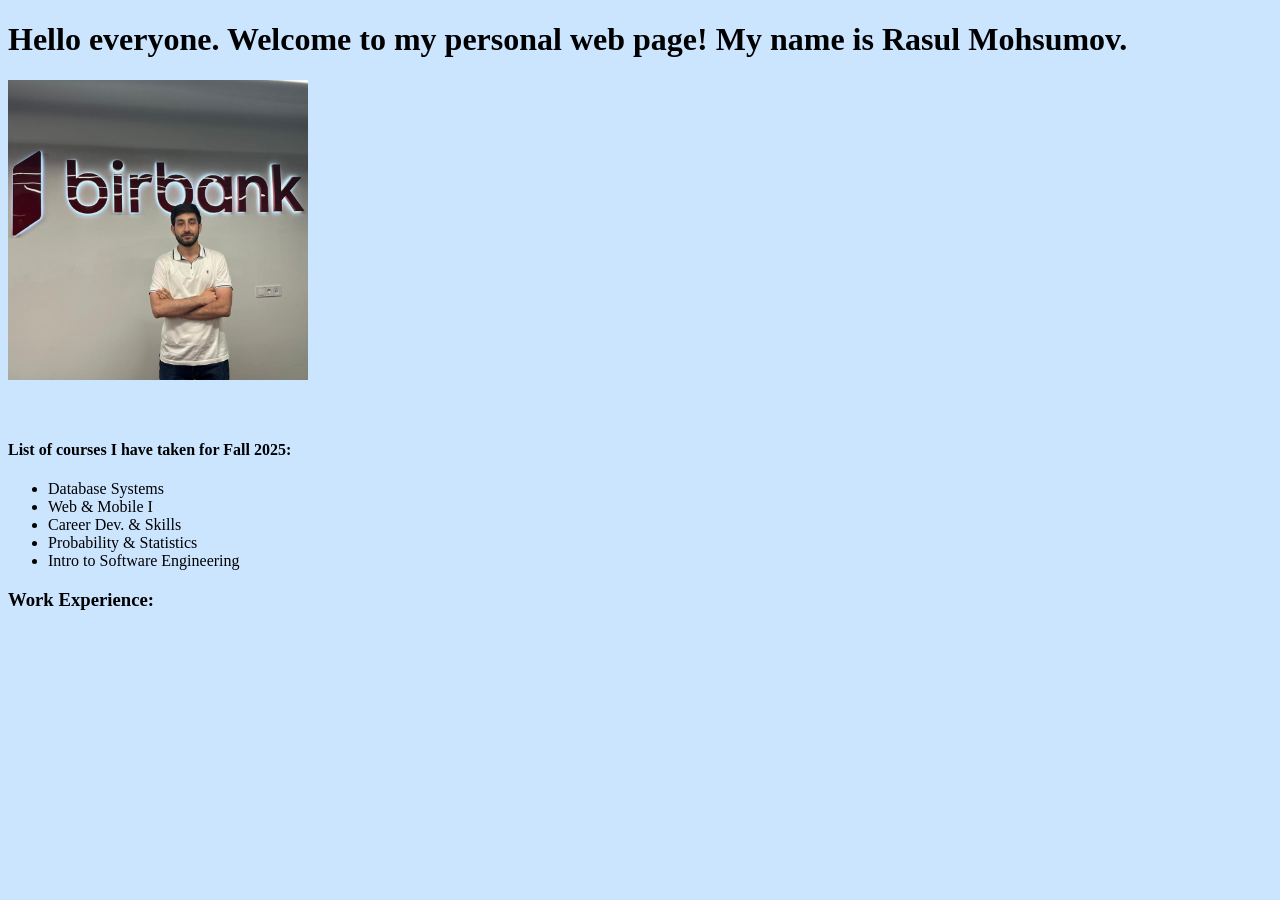
==== index.html @ c51c432b "first commit" ====
<!DOCTYPE html>
<html lang="en">
    <head>
        <link rel="stylesheet" href="css/background.css">
        <meta charset="UTF-8">
        <title>Personal Page</title>
    </head>
    <body>
        <h1>Hello everyone. Welcome to my personal web page! My name is Rasul Mohsumov.</h1>
        <a href="https://www.linkedin.com/in/rasul-mohsumov-994462273/">
            <img src="./images/myPhoto.jpeg" alt="Rasul Mohsumov" height="300" width="300">
        </a><br><br><br>
        <h4>List of courses I have taken for Fall 2025:</h4>
        <ul>
            <li>Database Systems</li>
            <li>Web & Mobile I</li>
            <li>Career Dev. & Skills</li>
            <li>Probability & Statistics</li>
            <li>Intro to Software Engineering</li>
        </ul>
        <h3>Work Experience:</h3>
    </body>
</html>
---- css/background.css ----
body {
    background-color: #CCE5FF; /* sets the whole page background to light blue */
}
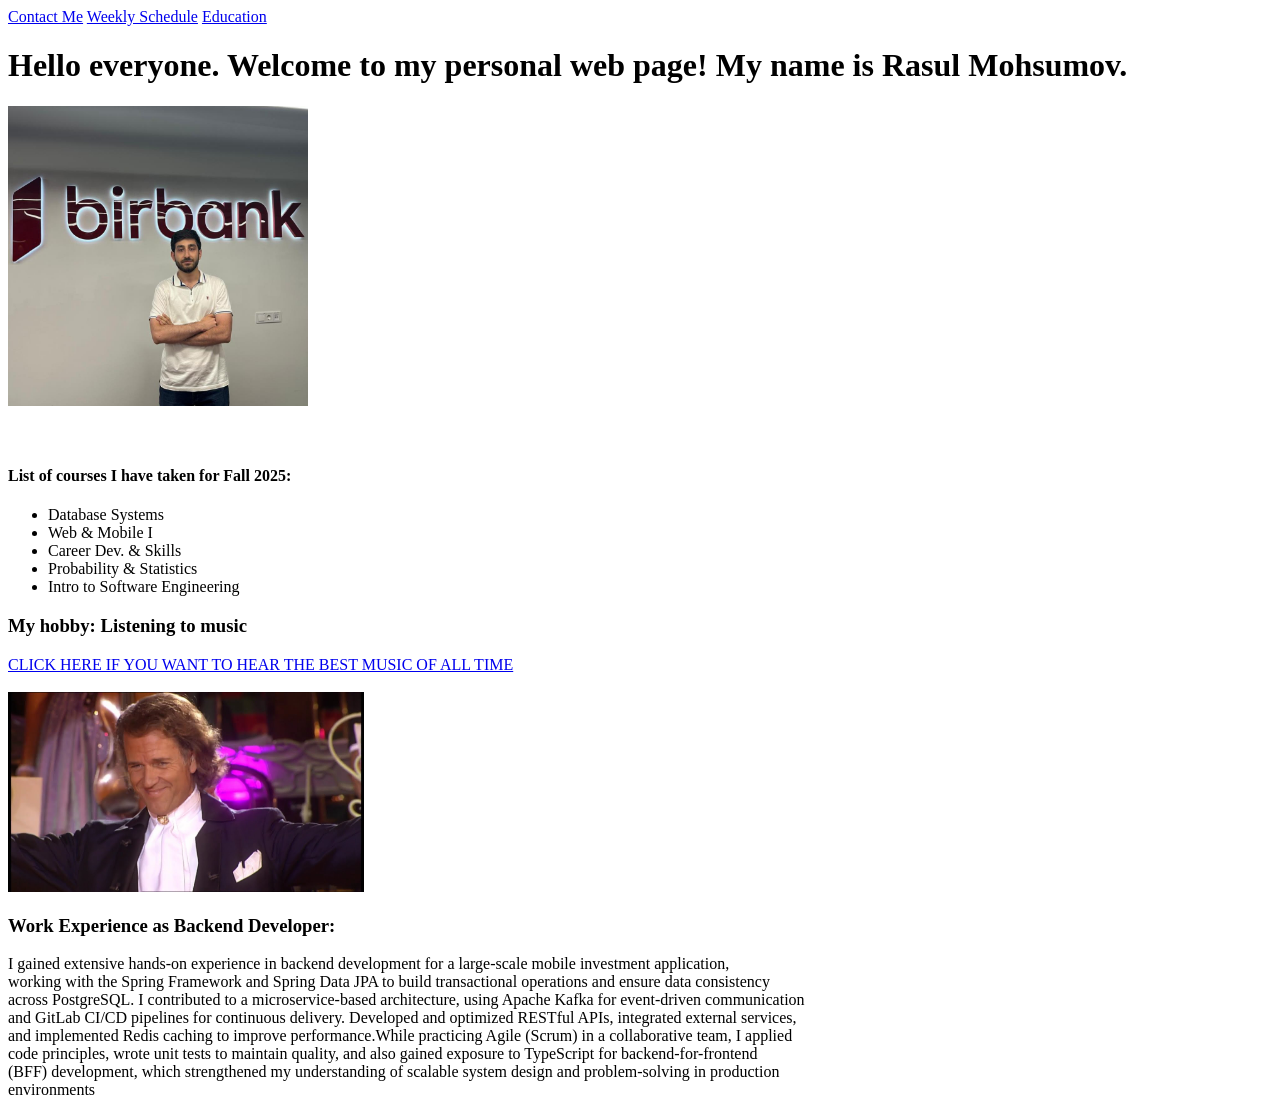
==== commit 3183829b: "last version" ====
--- a/index.html
+++ b/index.html
@@ -1,15 +1,19 @@
 <!DOCTYPE html>
 <html lang="en">
     <head>
-        <link rel="stylesheet" href="css/background.css">
         <meta charset="UTF-8">
-        <title>Personal Page</title>
+        <meta name="author" content="Rəsul">
+        <title>Personal Website</title>
     </head>
     <body>
+    <a href="contactme.html">Contact Me</a>
+    <a href="schedule.html">Weekly Schedule</a>
+    <a href="education.html">Education</a>
         <h1>Hello everyone. Welcome to my personal web page! My name is Rasul Mohsumov.</h1>
-        <a href="https://www.linkedin.com/in/rasul-mohsumov-994462273/">
+        <a href="https://www.linkedin.com/in/rasul-mohsumov-994462273/" target="_blank">
             <img src="./images/myPhoto.jpeg" alt="Rasul Mohsumov" height="300" width="300">
-        </a><br><br><br>
+        </a>
+        <br><br><br>
         <h4>List of courses I have taken for Fall 2025:</h4>
         <ul>
             <li>Database Systems</li>
@@ -18,6 +22,18 @@
             <li>Probability & Statistics</li>
             <li>Intro to Software Engineering</li>
         </ul>
-        <h3>Work Experience:</h3>
+        <h3>My hobby: Listening to music</h3>
+        <a href="https://www.youtube.com/watch?v=bYCTqd7c0G8&list=RDbYCTqd7c0G8&start_radio=1">CLICK HERE IF YOU WANT TO HEAR THE BEST MUSIC OF ALL TIME</a>
+        <br><br>
+        <img src="images/maxres.jpg" alt="Come on guys" height="200">
+        <h3>Work Experience as Backend Developer:</h3>
+        <p>I gained extensive hands-on experience in backend development for a large-scale mobile investment application,<br>
+            working with the Spring Framework and Spring Data JPA to build transactional operations and ensure data consistency <br>
+            across PostgreSQL. I contributed to a microservice-based architecture, using Apache Kafka for event-driven communication<br>
+            and GitLab CI/CD pipelines for continuous delivery. Developed and optimized RESTful APIs, integrated external services,<br>
+            and implemented Redis caching to improve performance.While practicing Agile (Scrum) in a collaborative team, I applied <br>
+            code principles, wrote unit tests to maintain quality, and also gained exposure to TypeScript for backend-for-frontend<br>
+            (BFF) development, which strengthened my understanding of scalable system design and problem-solving in production <br>
+            environments</p>
     </body>
 </html>
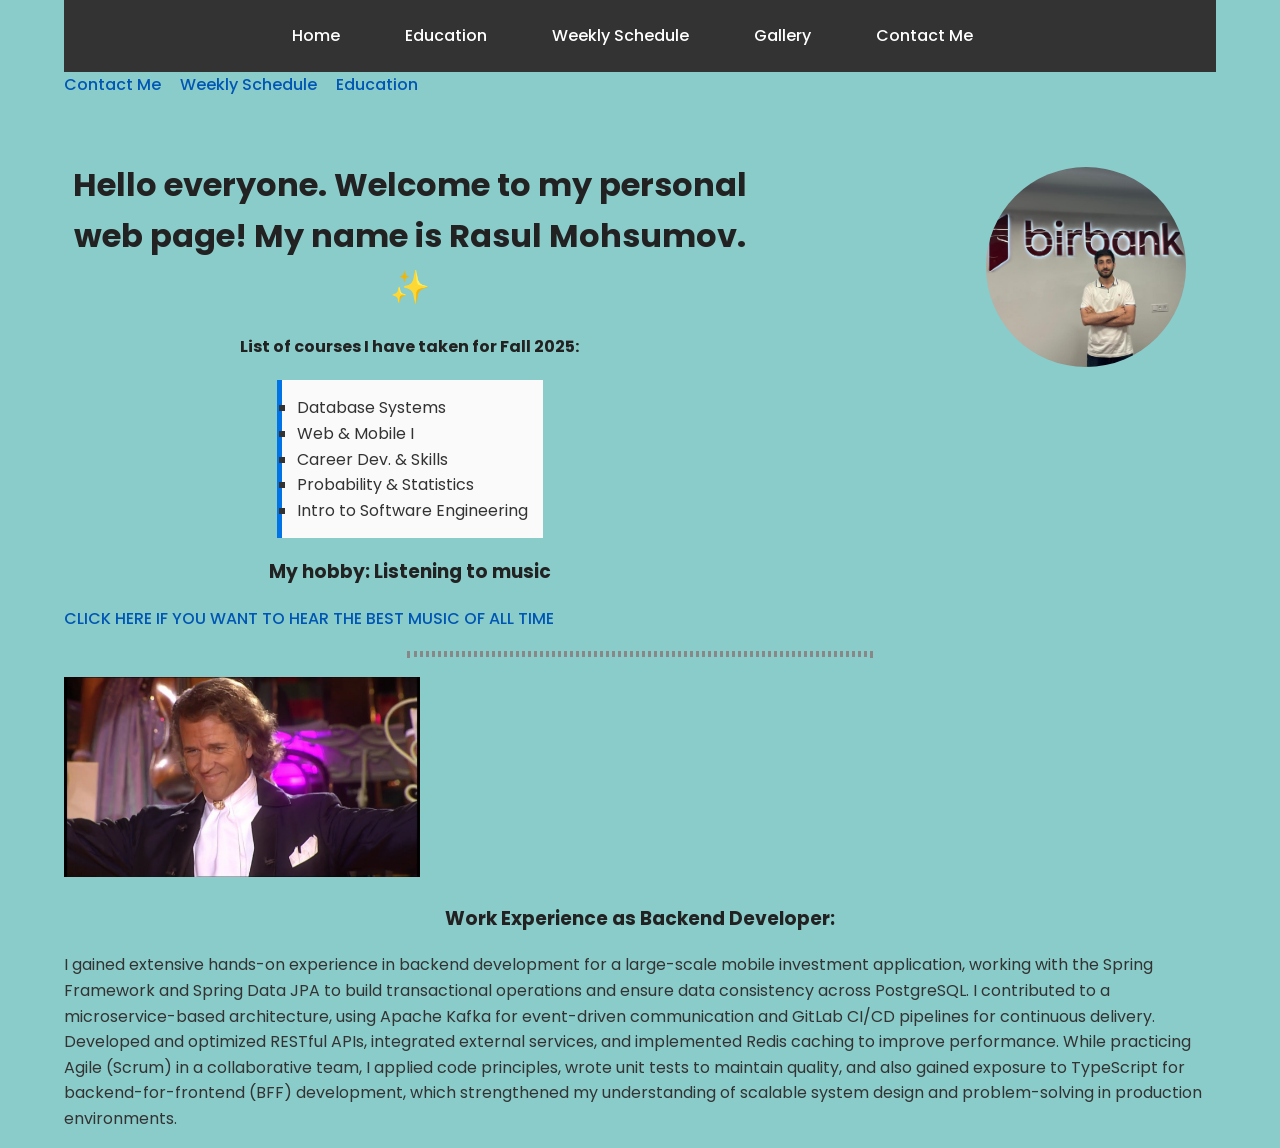
==== commit 27df2e44: "css and readme added" ====
--- a/index.html
+++ b/index.html
@@ -1,19 +1,31 @@
 <!DOCTYPE html>
 <html lang="en">
-    <head>
-        <meta charset="UTF-8">
-        <meta name="author" content="Rəsul">
-        <title>Personal Website</title>
-    </head>
-    <body>
+<head>
+    <meta charset="UTF-8">
+    <meta name="author" content="Rəsul">
+    <title>Personal Website</title>
+    <link rel="stylesheet" href="style.css">
+</head>
+<body>
+<nav class="navbar">
+    <a href="index.html" class="nav-link">Home</a>
+    <a href="education.html" class="nav-link">Education</a>
+    <a href="schedule.html" class="nav-link">Weekly Schedule</a>
+    <a href="gallery.html" class="nav-link">Gallery</a>
+    <a href="contactme.html" class="nav-link">Contact Me</a>
+</nav>
+
+<nav>
     <a href="contactme.html">Contact Me</a>
     <a href="schedule.html">Weekly Schedule</a>
     <a href="education.html">Education</a>
+</nav>
+
+<div class="home-container">
+
+    <div class="home-text">
         <h1>Hello everyone. Welcome to my personal web page! My name is Rasul Mohsumov.</h1>
-        <a href="https://www.linkedin.com/in/rasul-mohsumov-994462273/" target="_blank">
-            <img src="./images/myPhoto.jpeg" alt="Rasul Mohsumov" height="300" width="300">
-        </a>
-        <br><br><br>
+
         <h4>List of courses I have taken for Fall 2025:</h4>
         <ul>
             <li>Database Systems</li>
@@ -22,18 +34,38 @@
             <li>Probability & Statistics</li>
             <li>Intro to Software Engineering</li>
         </ul>
+
         <h3>My hobby: Listening to music</h3>
-        <a href="https://www.youtube.com/watch?v=bYCTqd7c0G8&list=RDbYCTqd7c0G8&start_radio=1">CLICK HERE IF YOU WANT TO HEAR THE BEST MUSIC OF ALL TIME</a>
-        <br><br>
-        <img src="images/maxres.jpg" alt="Come on guys" height="200">
-        <h3>Work Experience as Backend Developer:</h3>
-        <p>I gained extensive hands-on experience in backend development for a large-scale mobile investment application,<br>
-            working with the Spring Framework and Spring Data JPA to build transactional operations and ensure data consistency <br>
-            across PostgreSQL. I contributed to a microservice-based architecture, using Apache Kafka for event-driven communication<br>
-            and GitLab CI/CD pipelines for continuous delivery. Developed and optimized RESTful APIs, integrated external services,<br>
-            and implemented Redis caching to improve performance.While practicing Agile (Scrum) in a collaborative team, I applied <br>
-            code principles, wrote unit tests to maintain quality, and also gained exposure to TypeScript for backend-for-frontend<br>
-            (BFF) development, which strengthened my understanding of scalable system design and problem-solving in production <br>
-            environments</p>
-    </body>
-</html>+        <a href="https://www.youtube.com/watch?v=bYCTqd7c0G8&list=RDbYCTqd7c0G8&start_radio=1" target="_blank">
+            CLICK HERE IF YOU WANT TO HEAR THE BEST MUSIC OF ALL TIME
+        </a>
+    </div>
+
+    <div class="home-photo">
+        <a href="https://www.linkedin.com/in/rasul-mohsumov-994462273/" target="_blank">
+            <img src="./images/myPhoto.jpeg" alt="Rasul Mohsumov">
+        </a>
+    </div>
+</div>
+
+<div style="clear: both;"></div>
+
+<hr>
+
+<div class="work-experience">
+    <img src="images/maxres.jpg" alt="Come on guys" height="200">
+    <h3>Work Experience as Backend Developer:</h3>
+    <p>
+        I gained extensive hands-on experience in backend development for a large-scale mobile investment application,
+        working with the Spring Framework and Spring Data JPA to build transactional operations and ensure data consistency
+        across PostgreSQL. I contributed to a microservice-based architecture, using Apache Kafka for event-driven communication
+        and GitLab CI/CD pipelines for continuous delivery. Developed and optimized RESTful APIs, integrated external services,
+        and implemented Redis caching to improve performance. While practicing Agile (Scrum) in a collaborative team, I applied
+        code principles, wrote unit tests to maintain quality, and also gained exposure to TypeScript for backend-for-frontend
+        (BFF) development, which strengthened my understanding of scalable system design and problem-solving in production
+        environments.
+    </p>
+</div>
+
+</body>
+</html>
--- a/style.css
+++ b/style.css
@@ -0,0 +1,270 @@
+@import url('https://fonts.googleapis.com/css2?family=Poppins:wght@300;400;600&display=swap');
+
+body {
+    width: 90%;
+    margin: 0 auto;
+    background-color: #8accca;
+    font-family: 'Poppins', sans-serif;
+    color: #333;
+    line-height: 1.6;
+}
+
+a {
+    margin-right: 15px;
+    text-decoration: none;
+    color: #0056b3;
+    font-weight: 500;
+}
+
+a:hover {
+    color: #ff6600;
+    text-decoration: underline;
+}
+
+h1, h2, h3, h4 {
+    text-align: center;
+    color: #222;
+}
+
+hr {
+    width: 40%;
+    border: 3px dotted #888;
+    margin: 20px auto;
+}
+
+img[alt="Rasul Mohsumov"] {
+    width: 200px;
+    height: 200px;
+    border-radius: 50%;
+    transition: transform 0.3s ease, width 0.3s ease, height 0.3s ease;
+    display: block;
+    margin: 20px auto;
+}
+
+img[alt="Rasul Mohsumov"]:hover {
+    transform: scale(1.1);
+}
+
+ul {
+    list-style-type: square;
+    padding-left: 40px;
+    background-color: #fafafa;
+    border-left: 5px solid #0073e6;
+    width: fit-content;
+    margin: 0 auto;
+    padding: 15px;
+}
+
+table {
+    width: 80%;
+    margin: 20px auto;
+    border-collapse: collapse;
+    background-color: #ffffff;
+    box-shadow: 0 0 10px rgba(0,0,0,0.1);
+}
+
+th, td {
+    border: 1px solid #999;
+    padding: 10px 15px;
+    text-align: center;
+}
+
+th {
+    background-color: #367c4f;
+    color: white;
+}
+
+tr:nth-child(even) {
+    background-color: #f2f2f2;
+}
+
+form {
+    width: 60%;
+    margin: 30px auto;
+    background-color: #f9f9f9;
+    padding: 20px;
+    border-radius: 10px;
+    box-shadow: 0 0 10px rgba(0,0,0,0.1);
+}
+
+label {
+    display: block;
+    font-weight: 600;
+    margin-bottom: 5px;
+}
+
+input, textarea {
+    width: 100%;
+    padding: 10px;
+    margin-bottom: 15px;
+    border-radius: 5px;
+    border: 1px solid #ccc;
+    font-family: 'Poppins', sans-serif;
+}
+
+input:focus, textarea:focus {
+    outline: none;
+    border-color: #0073e6;
+    box-shadow: 0 0 5px #0073e6;
+}
+
+input[type="submit"] {
+    background-color: #0073e6;
+    color: white;
+    border: none;
+    cursor: pointer;
+    font-weight: bold;
+}
+
+input[type="submit"]:hover {
+    background-color: #005bb5;
+}
+
+h1::after {
+    content: " ✨";
+    color: #ff9900;
+}
+
+.home-container {
+    position: relative;
+    margin-top: 40px;
+}
+
+.home-text {
+    width: 60%;
+    float: left;
+}
+
+.home-photo {
+    float: right;
+    position: relative;
+    top: 10px;
+    right: 30px;
+}
+
+.home-container::after {
+    content: "";
+    display: block;
+    clear: both;
+}
+
+.schedule-container {
+    display: flex;
+    flex-direction: column;
+    align-items: center;
+    gap: 20px;
+    margin-top: 30px;
+}
+
+.schedule-container table {
+    width: 90%;
+    max-width: 800px;
+}
+
+.education-container {
+    display: grid;
+    grid-template-columns: repeat(2, 1fr);
+    gap: 15px;
+    width: 60%;
+    margin: 30px auto;
+    background: #ffffff;
+    padding: 20px;
+    border-radius: 10px;
+    box-shadow: 0 0 10px rgba(0,0,0,0.1);
+}
+
+.education-item {
+    background-color: #f0f8ff;
+    border: 1px solid #ccc;
+    padding: 15px;
+    border-radius: 8px;
+    text-align: center;
+    font-weight: 500;
+}
+
+form {
+    display: flex;
+    flex-direction: column;
+    align-items: center;
+}
+form input, form textarea {
+    width: 80%;
+}
+
+.navbar {
+    position: sticky;
+    top: 0;
+    background-color: #333;
+    display: flex;
+    justify-content: center;
+    gap: 20px;
+    padding: 15px 0;
+    z-index: 1000;
+}
+
+.navbar .nav-link {
+    color: white;
+    text-decoration: none;
+    font-weight: 500;
+    padding: 8px 15px;
+    transition: background-color 0.3s, color 0.3s;
+    border-radius: 5px;
+}
+
+.navbar .nav-link:hover {
+    background-color: #555;
+    color: #f0c14b;
+}
+
+.navbar .nav-link.active {
+    background-color: #f0c14b;
+    color: #333;
+    cursor: default;
+}
+
+.navbar .nav-link.active:hover {
+    background-color: #f0c14b;
+    color: #333;
+}
+
+.gallery-container {
+    text-align: center;
+    padding: 20px;
+}
+
+.gallery-grid {
+    display: grid;
+    grid-template-columns: repeat(3, 1fr);
+    gap: 20px;
+    padding: 30px;
+}
+
+.gallery-item {
+    background-color: #f5f5f5;
+    padding: 10px;
+    border-radius: 10px;
+    box-shadow: 0 4px 8px rgba(0,0,0,0.1);
+}
+
+.gallery-item img {
+    width: 100%;
+    height: auto;
+    border-radius: 10px;
+    transition: transform 0.3s;
+}
+
+.gallery-item img:hover {
+    transform: scale(1.05);
+}
+
+.gallery-item p {
+    margin-top: 10px;
+    font-size: 1em;
+}
+
+@media (max-width: 768px) {
+    .gallery-grid {
+        grid-template-columns: 1fr;
+    }
+}
+
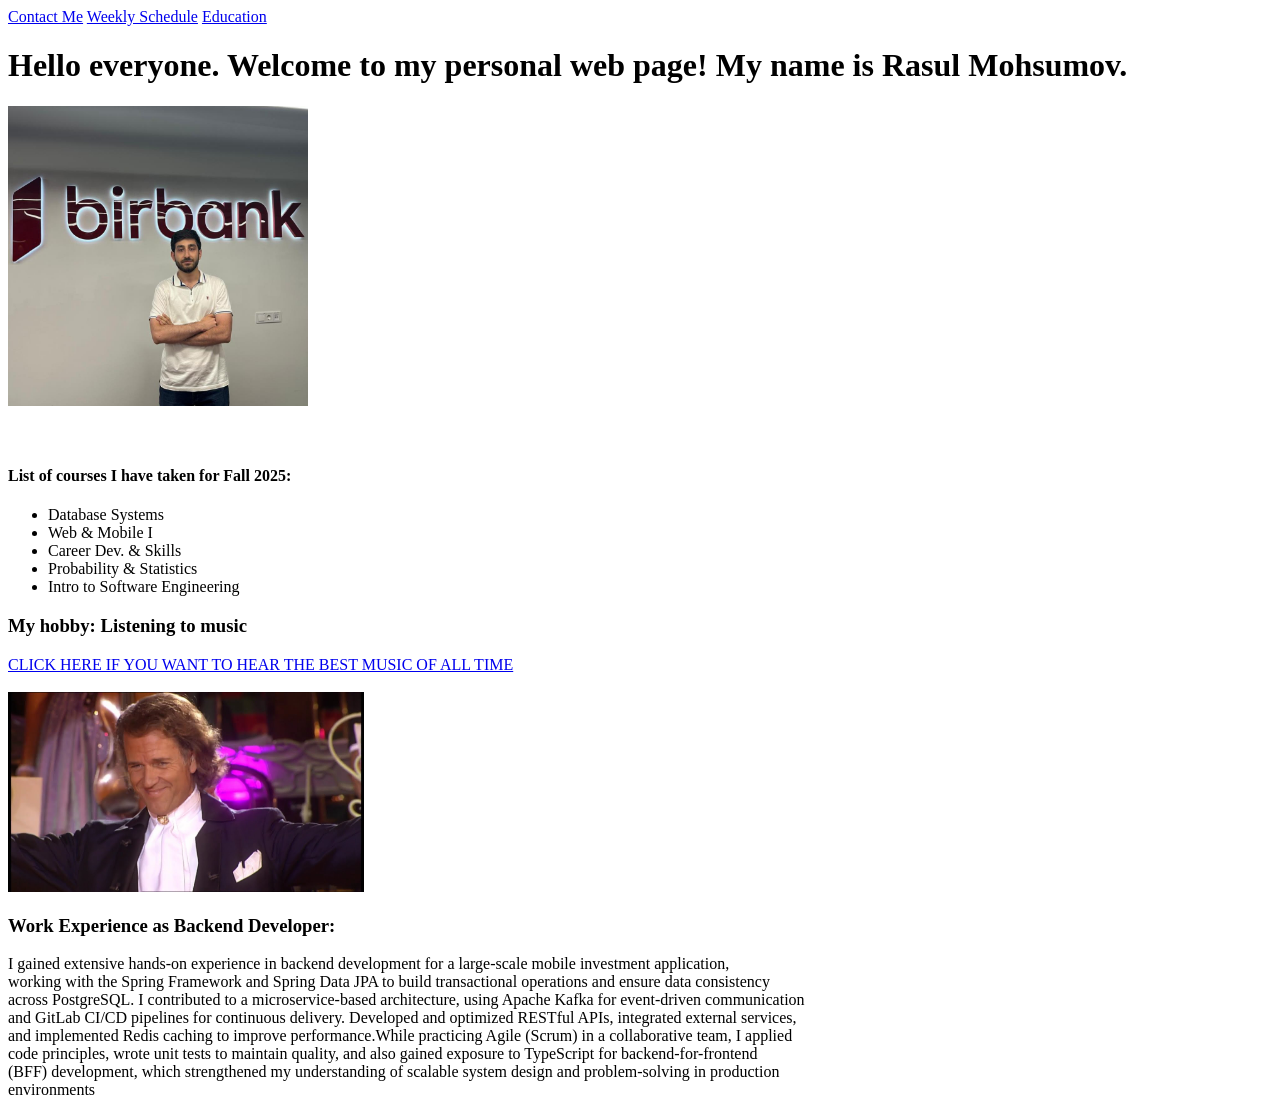
==== commit 4c861906: "old index html" ====
--- a/index.html
+++ b/index.html
@@ -4,68 +4,36 @@
     <meta charset="UTF-8">
     <meta name="author" content="Rəsul">
     <title>Personal Website</title>
-    <link rel="stylesheet" href="style.css">
 </head>
 <body>
-<nav class="navbar">
-    <a href="index.html" class="nav-link">Home</a>
-    <a href="education.html" class="nav-link">Education</a>
-    <a href="schedule.html" class="nav-link">Weekly Schedule</a>
-    <a href="gallery.html" class="nav-link">Gallery</a>
-    <a href="contactme.html" class="nav-link">Contact Me</a>
-</nav>
-
-<nav>
-    <a href="contactme.html">Contact Me</a>
-    <a href="schedule.html">Weekly Schedule</a>
-    <a href="education.html">Education</a>
-</nav>
-
-<div class="home-container">
-
-    <div class="home-text">
-        <h1>Hello everyone. Welcome to my personal web page! My name is Rasul Mohsumov.</h1>
-
-        <h4>List of courses I have taken for Fall 2025:</h4>
-        <ul>
-            <li>Database Systems</li>
-            <li>Web & Mobile I</li>
-            <li>Career Dev. & Skills</li>
-            <li>Probability & Statistics</li>
-            <li>Intro to Software Engineering</li>
-        </ul>
-
-        <h3>My hobby: Listening to music</h3>
-        <a href="https://www.youtube.com/watch?v=bYCTqd7c0G8&list=RDbYCTqd7c0G8&start_radio=1" target="_blank">
-            CLICK HERE IF YOU WANT TO HEAR THE BEST MUSIC OF ALL TIME
-        </a>
-    </div>
-
-    <div class="home-photo">
-        <a href="https://www.linkedin.com/in/rasul-mohsumov-994462273/" target="_blank">
-            <img src="./images/myPhoto.jpeg" alt="Rasul Mohsumov">
-        </a>
-    </div>
-</div>
-
-<div style="clear: both;"></div>
-
-<hr>
-
-<div class="work-experience">
-    <img src="images/maxres.jpg" alt="Come on guys" height="200">
-    <h3>Work Experience as Backend Developer:</h3>
-    <p>
-        I gained extensive hands-on experience in backend development for a large-scale mobile investment application,
-        working with the Spring Framework and Spring Data JPA to build transactional operations and ensure data consistency
-        across PostgreSQL. I contributed to a microservice-based architecture, using Apache Kafka for event-driven communication
-        and GitLab CI/CD pipelines for continuous delivery. Developed and optimized RESTful APIs, integrated external services,
-        and implemented Redis caching to improve performance. While practicing Agile (Scrum) in a collaborative team, I applied
-        code principles, wrote unit tests to maintain quality, and also gained exposure to TypeScript for backend-for-frontend
-        (BFF) development, which strengthened my understanding of scalable system design and problem-solving in production
-        environments.
-    </p>
-</div>
-
+<a href="contactme.html">Contact Me</a>
+<a href="schedule.html">Weekly Schedule</a>
+<a href="education.html">Education</a>
+<h1>Hello everyone. Welcome to my personal web page! My name is Rasul Mohsumov.</h1>
+<a href="https://www.linkedin.com/in/rasul-mohsumov-994462273/" target="_blank">
+    <img src="./images/myPhoto.jpeg" alt="Rasul Mohsumov" height="300" width="300">
+</a>
+<br><br><br>
+<h4>List of courses I have taken for Fall 2025:</h4>
+<ul>
+    <li>Database Systems</li>
+    <li>Web & Mobile I</li>
+    <li>Career Dev. & Skills</li>
+    <li>Probability & Statistics</li>
+    <li>Intro to Software Engineering</li>
+</ul>
+<h3>My hobby: Listening to music</h3>
+<a href="https://www.youtube.com/watch?v=bYCTqd7c0G8&list=RDbYCTqd7c0G8&start_radio=1">CLICK HERE IF YOU WANT TO HEAR THE BEST MUSIC OF ALL TIME</a>
+<br><br>
+<img src="images/maxres.jpg" alt="Come on guys" height="200">
+<h3>Work Experience as Backend Developer:</h3>
+<p>I gained extensive hands-on experience in backend development for a large-scale mobile investment application,<br>
+    working with the Spring Framework and Spring Data JPA to build transactional operations and ensure data consistency <br>
+    across PostgreSQL. I contributed to a microservice-based architecture, using Apache Kafka for event-driven communication<br>
+    and GitLab CI/CD pipelines for continuous delivery. Developed and optimized RESTful APIs, integrated external services,<br>
+    and implemented Redis caching to improve performance.While practicing Agile (Scrum) in a collaborative team, I applied <br>
+    code principles, wrote unit tests to maintain quality, and also gained exposure to TypeScript for backend-for-frontend<br>
+    (BFF) development, which strengthened my understanding of scalable system design and problem-solving in production <br>
+    environments</p>
 </body>
-</html>
+</html>
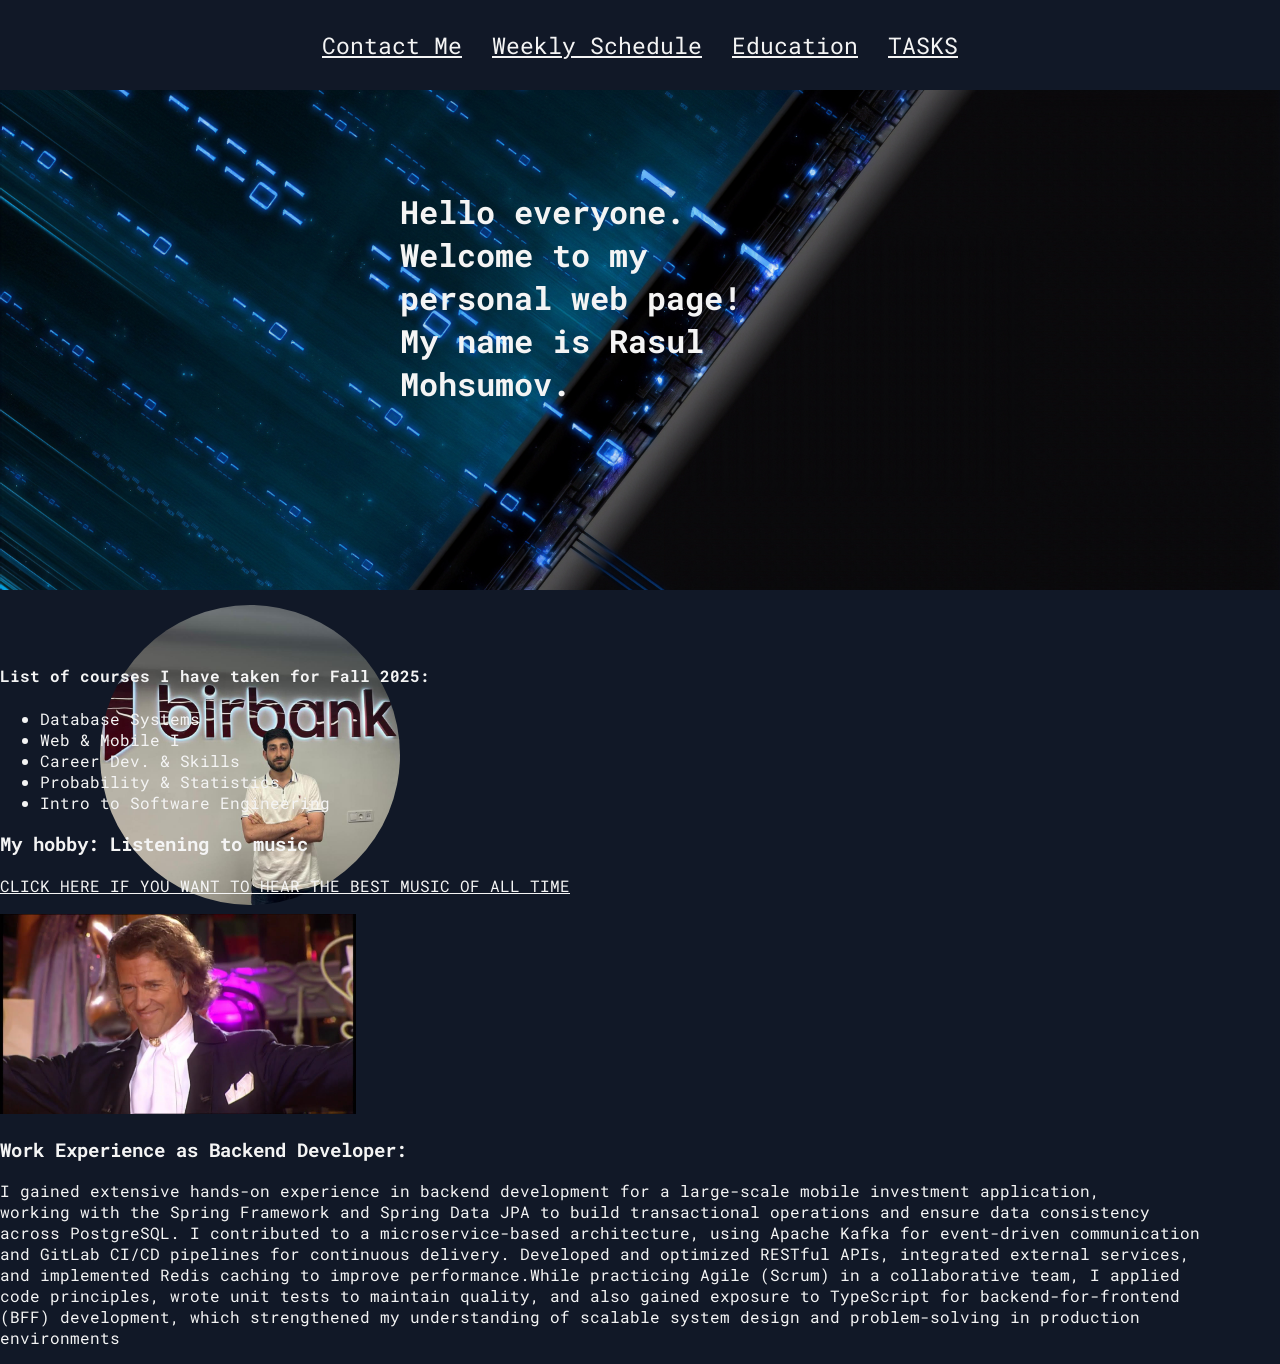
==== commit 1d659bc2: "learning" ====
--- a/index.html
+++ b/index.html
@@ -4,17 +4,30 @@
     <meta charset="UTF-8">
     <meta name="author" content="Rəsul">
     <title>Personal Website</title>
+    <link rel="preconnect" href="https://fonts.googleapis.com">
+    <link rel="preconnect" href="https://fonts.gstatic.com" crossorigin>
+    <link href="https://fonts.googleapis.com/css2?family=Roboto+Mono:ital,wght@0,100..700;1,100..700&display=swap" rel="stylesheet">
+    <link rel="stylesheet" href="index.css">
 </head>
 <body>
-<a href="contactme.html">Contact Me</a>
-<a href="schedule.html">Weekly Schedule</a>
-<a href="education.html">Education</a>
-<h1>Hello everyone. Welcome to my personal web page! My name is Rasul Mohsumov.</h1>
-<a href="https://www.linkedin.com/in/rasul-mohsumov-994462273/" target="_blank">
-    <img src="./images/myPhoto.jpeg" alt="Rasul Mohsumov" height="300" width="300">
-</a>
+<nav>
+    <a href="contactme.html">Contact Me</a>
+    <a href="schedule.html">Weekly Schedule</a>
+    <a href="education.html">Education</a>
+    <a href="mixed.html">TASKS</a>
+</nav>
+
+
+<div id="introduction">
+    <h1 class="heading" id="main-heading">Hello everyone. Welcome to my personal web page! My name is Rasul Mohsumov.</h1>
+
+    <a id="linkedinLink" href="https://www.linkedin.com/in/rasul-mohsumov-994462273/" target="_blank">
+        <img id="myImage" src="./images/myPhoto.jpeg" alt="Rasul Mohsumov" height="300" width="300"></a>
+</div>
+
+
 <br><br><br>
-<h4>List of courses I have taken for Fall 2025:</h4>
+<h4 class="text">List of courses I have taken for Fall 2025:</h4>
 <ul>
     <li>Database Systems</li>
     <li>Web & Mobile I</li>
--- a/index.css
+++ b/index.css
@@ -0,0 +1,97 @@
+:root {
+    --font-family: 'Roboto Mono', monospace;
+}
+
+* {
+    /*border: 1px solid green;*/
+}
+
+.heading{
+    color: #F4F4F4;
+    font-family: 'Roboto Mono', monospace;
+}
+
+.text, ul,h6,h5,h4,h3,h2,h1,p,a,label,button,input {
+    color: #F4F4F4;
+    font-family: 'Roboto Mono', monospace;
+}
+
+#form-container {
+    display: flex;
+    flex-direction: column;
+    align-items: center;
+
+}
+#form-container form {
+    border: 10px solid #254675;
+    border-radius: 5px;
+
+}
+
+.submit {
+    background-color: #005bb5;
+}
+
+#contact-word {
+    color: #005bb5;
+}
+
+body {
+    color: #F4F4F4;
+    background-color: rgb(17 24 39);
+    margin: 0;
+}
+
+nav {
+    background-color: rgb(17 24 39);
+    display: flex;
+    justify-content: center;
+    height: 60px;
+    gap: 30px;
+    vertical-align: top;
+    padding-top
+    :30px;
+}
+
+nav > a {
+    font-size: 23px;
+}
+
+
+#myImage {
+    display: inline-block;
+    border-radius: 50%;
+    transition: all 0.3s ease;
+}
+
+#myImage:hover {
+    width: 330px;
+    height: 330px;
+}
+
+#linkedinLink {
+    margin: 100px 100px 100px 100px;
+    display: inline-block;
+    line-height: 0;
+    horiz-align: left;
+    border-radius: 50%;
+}
+
+#main-heading {
+    text-align: left;
+    display: inline-block;
+    width: 30%;
+    margin: 100px 100px 100px 400px;
+    vertical-align: top;
+
+    box-sizing: border-box;
+}
+
+#introduction {
+    height: 500px;
+    box-sizing: border-box;
+    background-image: url("./images/background.jpg");
+    background-size: cover;
+    background-position: center;    /* keeps it centered */
+    background-repeat: no-repeat;   /* prevents tiling */
+}
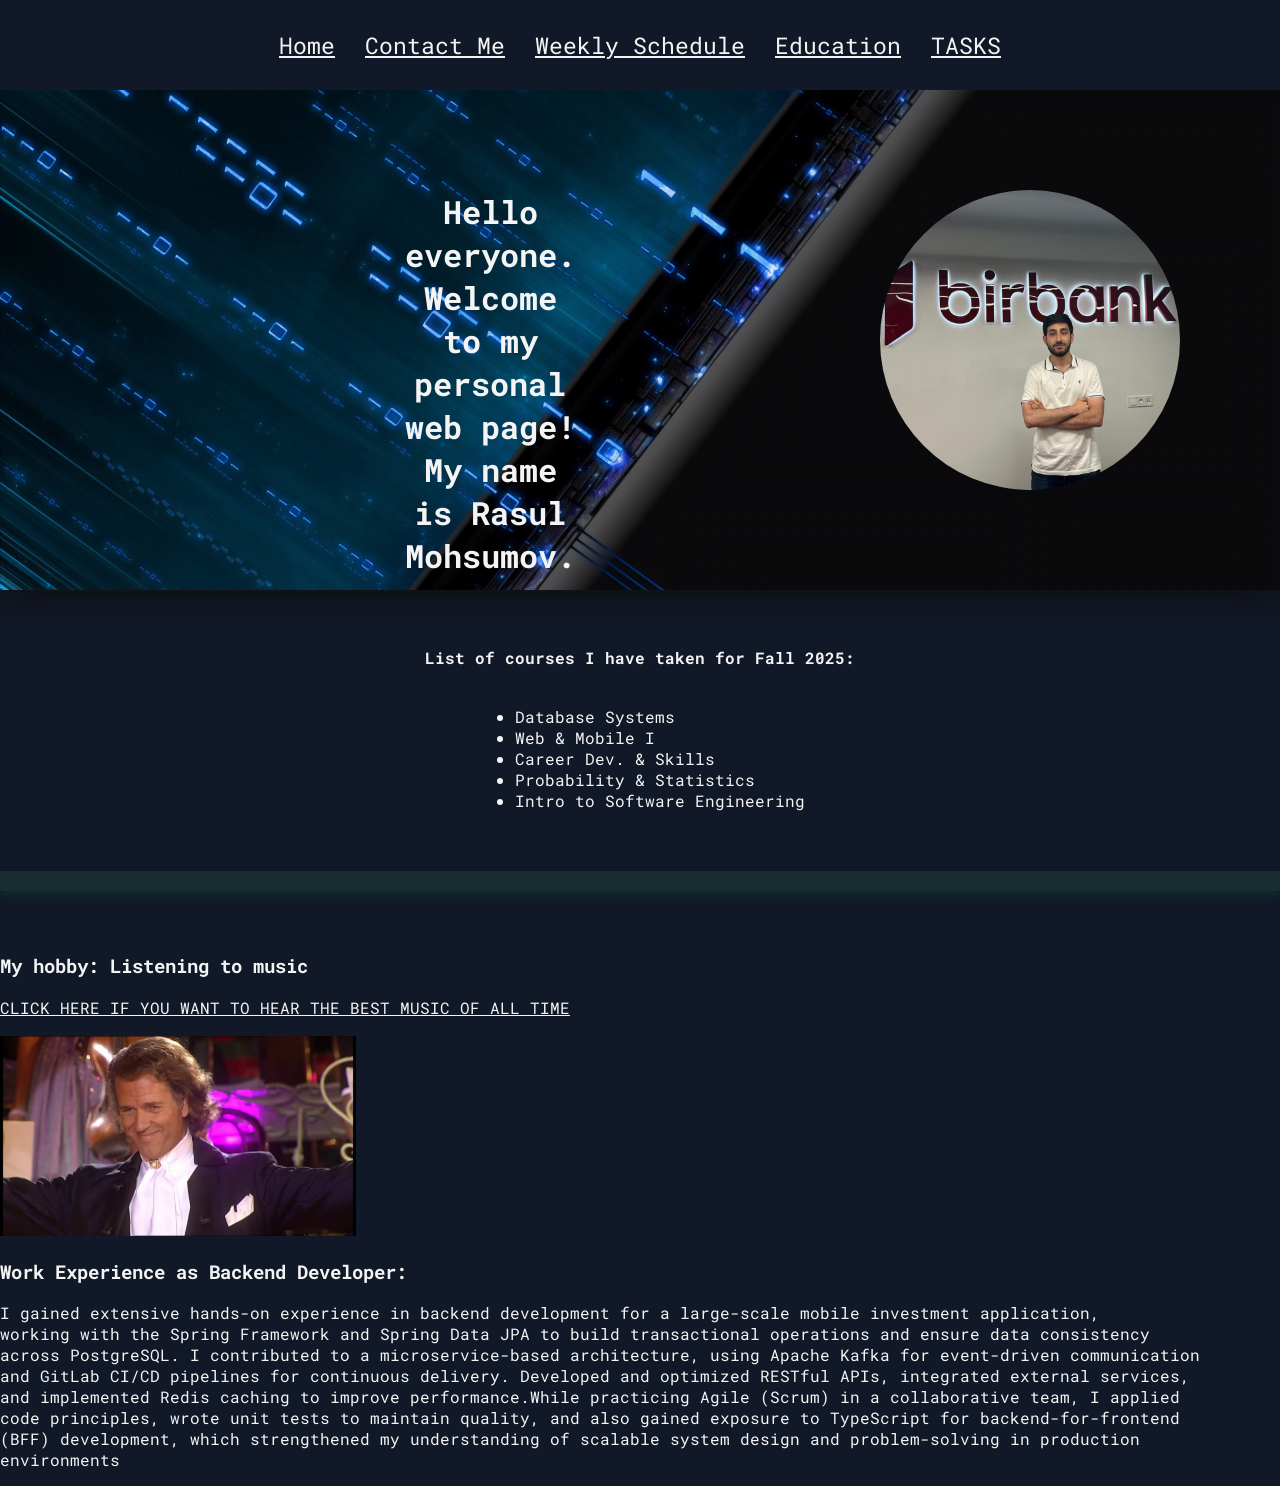
==== commit 0ca34a16: "learning" ====
--- a/index.html
+++ b/index.html
@@ -10,7 +10,8 @@
     <link rel="stylesheet" href="index.css">
 </head>
 <body>
-<nav>
+<nav class="navbar">
+    <a href="index.html">Home</a>
     <a href="contactme.html">Contact Me</a>
     <a href="schedule.html">Weekly Schedule</a>
     <a href="education.html">Education</a>
@@ -20,21 +21,29 @@
 
 <div id="introduction">
     <h1 class="heading" id="main-heading">Hello everyone. Welcome to my personal web page! My name is Rasul Mohsumov.</h1>
+    <div id="image-container">
+        <a id="linkedinLink" href="https://www.linkedin.com/in/rasul-mohsumov-994462273/" target="_blank">
+            <img id="myImage" src="./images/myPhoto.jpeg" alt="Rasul Mohsumov" height="300" width="300"></a>
+    </div>
 
-    <a id="linkedinLink" href="https://www.linkedin.com/in/rasul-mohsumov-994462273/" target="_blank">
-        <img id="myImage" src="./images/myPhoto.jpeg" alt="Rasul Mohsumov" height="300" width="300"></a>
 </div>
 
 
 <br><br><br>
-<h4 class="text">List of courses I have taken for Fall 2025:</h4>
-<ul>
-    <li>Database Systems</li>
-    <li>Web & Mobile I</li>
-    <li>Career Dev. & Skills</li>
-    <li>Probability & Statistics</li>
-    <li>Intro to Software Engineering</li>
-</ul>
+<div id="course-list">
+    <h4 class="text">List of courses I have taken for Fall 2025:</h4>
+    <ul>
+        <li>Database Systems</li>
+        <li>Web & Mobile I</li>
+        <li>Career Dev. & Skills</li>
+        <li>Probability & Statistics</li>
+        <li>Intro to Software Engineering</li>
+    </ul>
+</div>
+
+<br><br>
+<hr class="lines">
+<br><br>
 <h3>My hobby: Listening to music</h3>
 <a href="https://www.youtube.com/watch?v=bYCTqd7c0G8&list=RDbYCTqd7c0G8&start_radio=1">CLICK HERE IF YOU WANT TO HEAR THE BEST MUSIC OF ALL TIME</a>
 <br><br>
--- a/index.css
+++ b/index.css
@@ -2,8 +2,14 @@
     --font-family: 'Roboto Mono', monospace;
 }
 
-* {
-    /*border: 1px solid green;*/
+/** {*/
+/*    border: 1px solid green;*/
+/*}*/
+
+.lines {
+    border: 10px solid #182d32;
+    box-shadow: 0 6px 10px #122a2e;
+
 }
 
 .heading{
@@ -28,6 +34,13 @@
 
 }
 
+#course-list {
+    display: flex;
+    flex-direction: column;
+    justify-content: center;
+    align-items: center;
+}
+
 .submit {
     background-color: #005bb5;
 }
@@ -37,61 +50,72 @@
 }
 
 body {
+    padding-top: 90px;
     color: #F4F4F4;
     background-color: rgb(17 24 39);
     margin: 0;
 }
 
 nav {
+    position: fixed;
+    width: 100%;
+    top: 0;
+    left: 0;
     background-color: rgb(17 24 39);
     display: flex;
     justify-content: center;
     height: 60px;
     gap: 30px;
     vertical-align: top;
-    padding-top
-    :30px;
+    padding-top:30px;
+    z-index: 100;
 }
 
 nav > a {
     font-size: 23px;
 }
 
+#image-container {
+    margin: 100px 100px 50px 200px;
+    width : 300px;
+    height: 300px;
+
+}
 
 #myImage {
     display: inline-block;
     border-radius: 50%;
-    transition: all 0.3s ease;
+    transition: all 0.5s ease;
 }
 
 #myImage:hover {
-    width: 330px;
-    height: 330px;
+    width: 310px;
+    height: 310px;
+    transform: scale(1.1);
 }
 
 #linkedinLink {
-    margin: 100px 100px 100px 100px;
     display: inline-block;
     line-height: 0;
-    horiz-align: left;
     border-radius: 50%;
 }
 
 #main-heading {
-    text-align: left;
+    vertical-align: bottom;
+    text-align: center;
     display: inline-block;
     width: 30%;
     margin: 100px 100px 100px 400px;
-    vertical-align: top;
-
     box-sizing: border-box;
 }
 
 #introduction {
+    display: inline-flex;
     height: 500px;
     box-sizing: border-box;
     background-image: url("./images/background.jpg");
     background-size: cover;
     background-position: center;    /* keeps it centered */
-    background-repeat: no-repeat;   /* prevents tiling */
+    background-repeat: no-repeat; /* prevents tiling */
+    box-shadow: 0 5px 30px #0e0e0e;
 }
